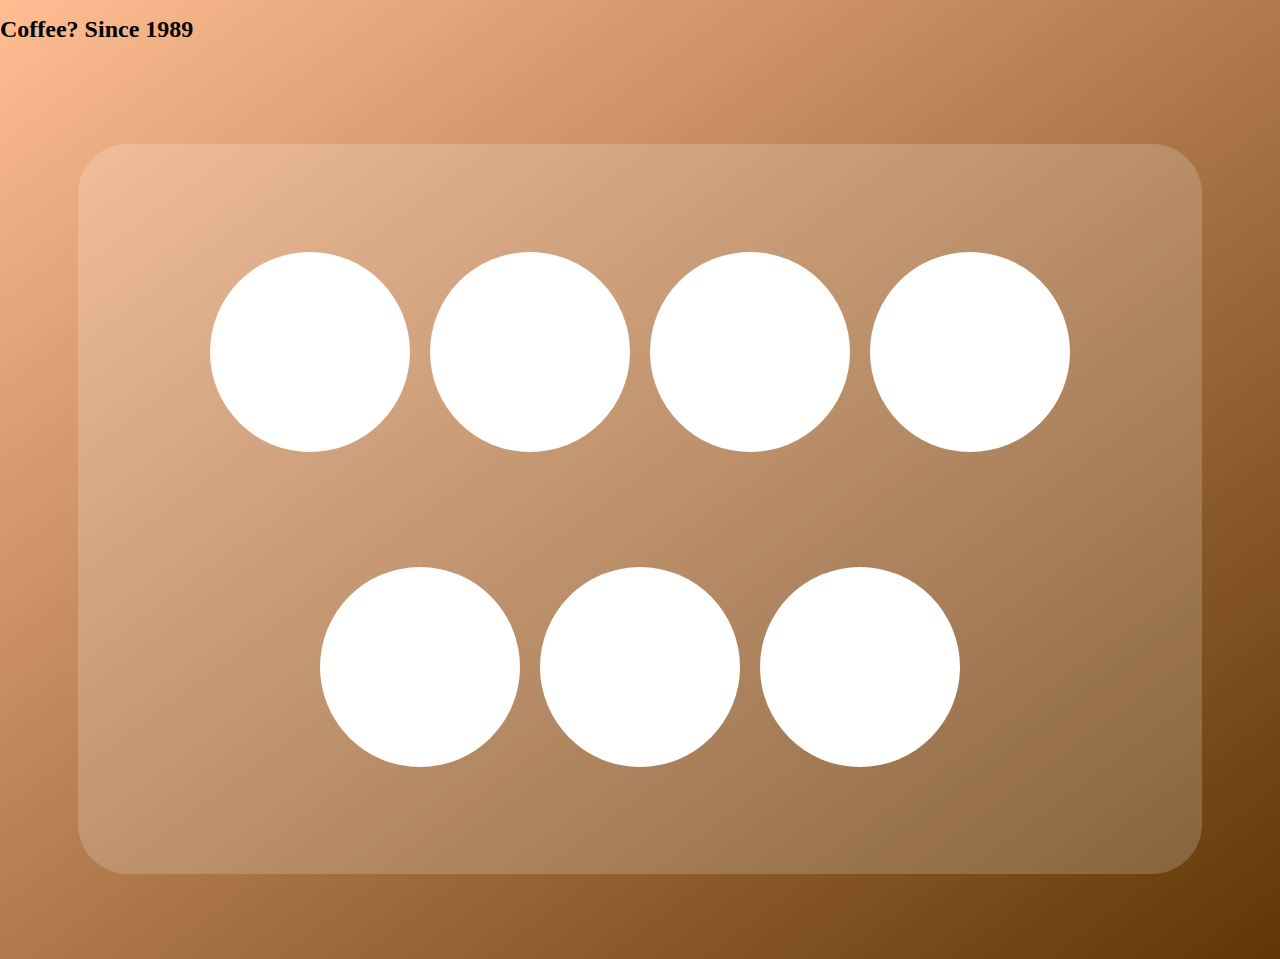
==== Exercise II/index.html @ e998704a "Add files via upload" ====
<!DOCTYPE html>
<html lang="en">
<head>
    <link rel="stylesheet" href="style.css">
    <meta charset="UTF-8">
    <meta name="viewport" content="width=device-width, initial-scale=1.0">
    <title>VeryInterestingName
    </title>
</head>
<body>
    <h1 style="font-family: cursive; font-size: x-large;">Coffee? Since 1989</h1>
    <div class="main">
        <div class="glass">
            
                <div class="items"></div>
            <div class="items"></div>
            <div class="items"></div>
            <div class="items"></div>
            <div class="items"></div>
            <div class="items"></div>
            <div class="items"></div>
        </div>
    </div>
    
</body>
</html>
---- Exercise II/style.css ----
body{
    background-image: linear-gradient(to bottom right, rgb(255, 189, 146), rgb(97, 54, 5));
    margin: 0;
    position: relative;
    justify-content: center;
    align-items: center;
}    
.main
{
    width: 100vw;
    height: 100vh;
    display: flex;
    justify-content: center;
    align-items: center;
    color: white;
}
.glass{
    height: 70%;
    width: 80%;
    background-image: linear-gradient(to bottom right, rgb(250, 248, 246, 0.2), rgb(243, 243, 243, 0.2));
    border-radius: 50px;
    display: flex;
    flex-wrap: wrap;
    justify-content: center;
    align-items: center;
    padding: 50px;
}


.items
{
    background-color: white;
    width: 200px;
    height: 200px;
    margin: 10px;
    border-radius: 100%;
    flex-wrap: wrap;
}
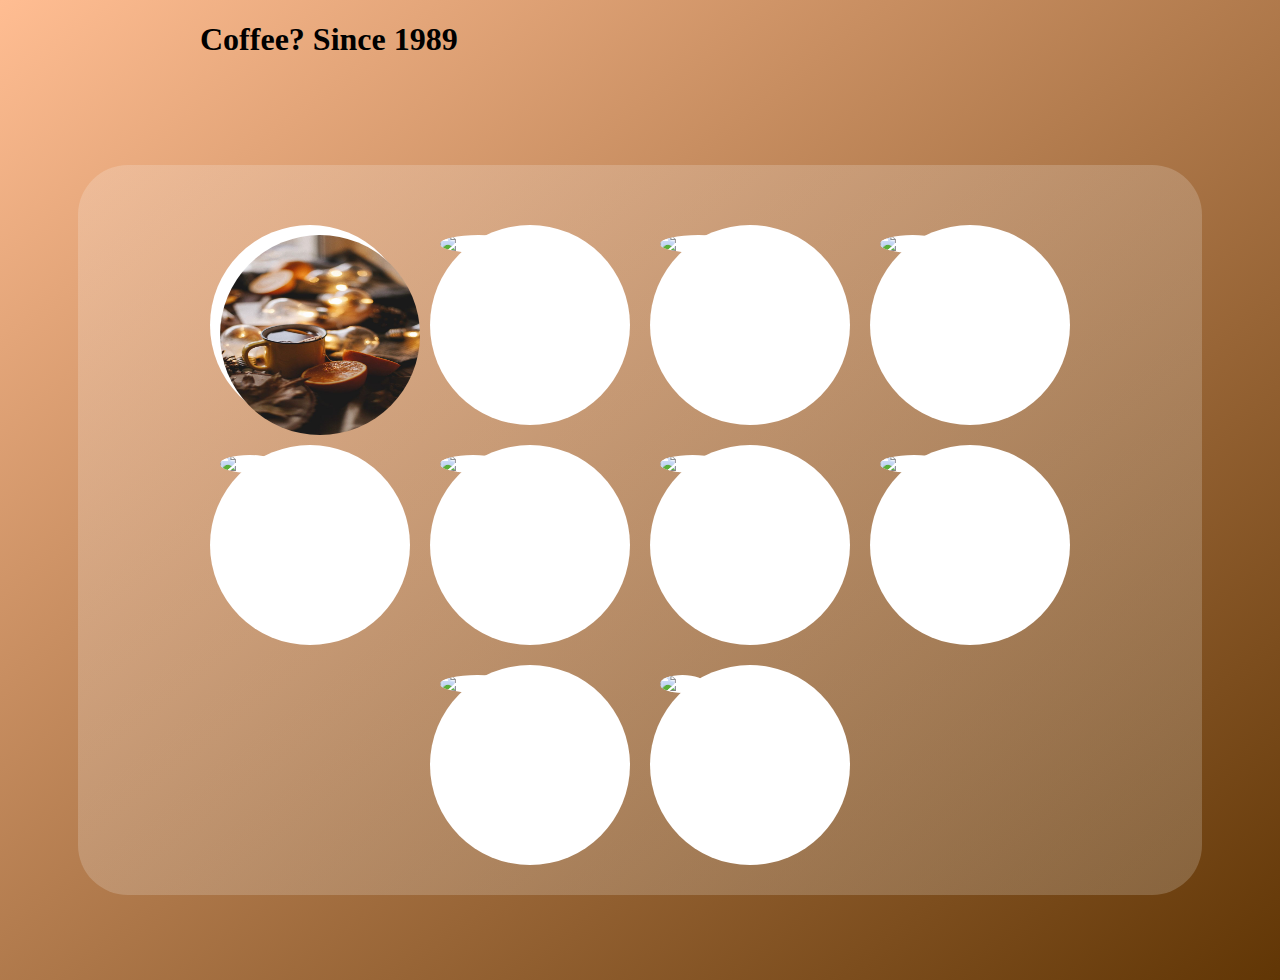
==== commit 8dee08b6: "Update index.html" ====
--- a/Exercise II/index.html
+++ b/Exercise II/index.html
@@ -8,19 +8,64 @@
     </title>
 </head>
 <body>
-    <h1 style="font-family: cursive; font-size: x-large;">Coffee? Since 1989</h1>
+    <h1 style="font-family: cursive; font: size 100mm; margin-left: 200px;">Coffee? Since 1989</h1>
     <div class="main">
         <div class="glass">
             
-                <div class="items"></div>
-            <div class="items"></div>
-            <div class="items"></div>
-            <div class="items"></div>
-            <div class="items"></div>
-            <div class="items"></div>
-            <div class="items"></div>
+            <div class="items">
+                <img src="wp8089136.jpg" alt="coffee">
+                <pre style="font-size: 20px; font-family: cursive; margin-left:70px;">Coffee</pre>
+            </div>
+            <div class="items">
+                <img src="macarons.jpg" alt="macarons"> 
+                <pre style="font-size: 20px; font-family: cursive; margin-left:70px;">Macarons</pre>   
+            </div>
+            <div class="items">
+                <img src="chocy.jpg" alt="chocolate">
+                <pre style="font-size: 20px; font-family: cursive; margin-left:70px;">chocolate</pre>
+            </div>
+            <div class="items">
+                <img src="cookies.jpg" alt="cookies">
+                <pre style="font-size: 20px; font-family: cursive; margin-left:70px;">cookies</pre>
+            </div>
+            <div class="items">
+                <img src="donuts.jpg" alt="donuts">
+                <pre style="font-size: 20px; font-family: cursive; margin-left:70px;">Donuts</pre>
+            </div>
+            <div class="items">
+                <img src="pretzels.jpg" alt="pretzels">
+                <pre style="font-size: 20px; font-family: cursive; margin-left:70px;">Pretzels</pre>
+            </div>
+            <div class="items">
+                <img src="muffins.jpg" alt="muffins">
+                <pre style="font-size: 20px; font-family: cursive; margin-left:70px;">Muffins</pre>
+            </div>
+            <div class="items">
+                <img src="tiramisu.jpg" alt="tiramisu">
+                <pre style="font-size: 20px; font-family: cursive; margin-left:70px;">Tiramisu</pre>
+            </div>
+            <div class="items">
+                <img src="Kwasson.jpg" alt="Kwasson">
+                <pre style="font-size: 20px; font-family: cursive; margin-left:70px;">Croissants</pre>
+            </div>
+            <div class="items">
+                <img src="food.webp" alt="food">
+                <pre style="font-size: 20px; font-family: cursive; margin-left:70px;">Other</pre>
+            </div>
+            
         </div>
     </div>
-    
+    <style>
+       
+        img{
+            background-color: white;
+            width: 200px;
+            height: 200px;
+            margin: 10px;
+            border-radius: 100%;
+            flex-wrap: wrap;
+            
+        }
+    </style>
 </body>
-</html>+</html>
